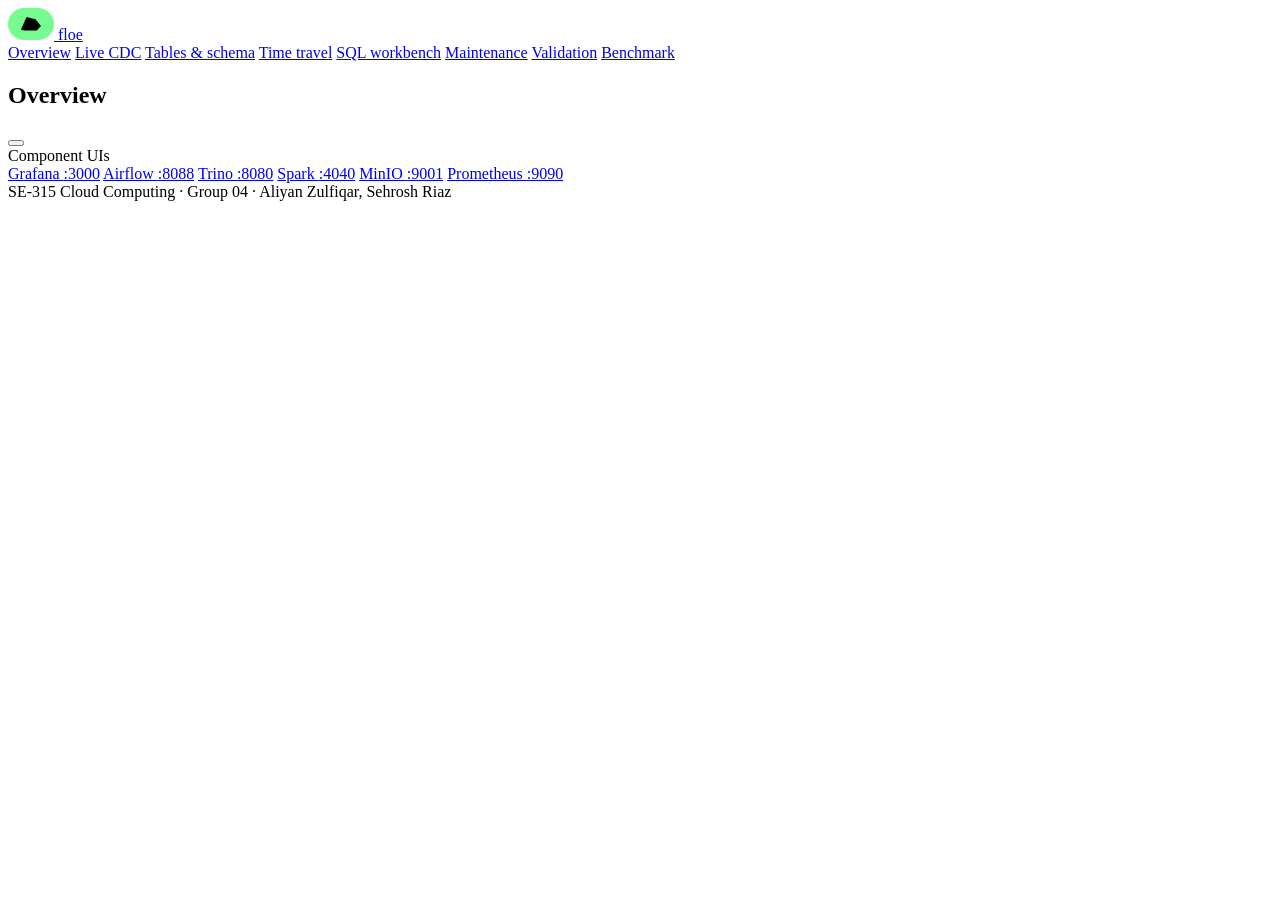
==== src/console/static/index.html @ 1747ab23 "Add the Floe Console web interface, slides, and doc fixes Console (src/console, service `console` on" ====
<!doctype html>
<html lang="en">
<head>
  <meta charset="utf-8">
  <meta name="viewport" content="width=device-width, initial-scale=1">
  <title>Floe Console</title>
  <meta name="description" content="Operate and inspect the Floe CDC lakehouse: PostgreSQL → Debezium → Kafka → Spark → Iceberg → Trino.">
  <link rel="icon" href="/favicon.svg" type="image/svg+xml">
  <link rel="stylesheet" href="/fonts.css?v=5">
  <link rel="stylesheet" href="/app.css?v=5">
</head>
<body>
  <header class="header">
    <a class="brand" href="#/overview" aria-label="Floe console home">
      <svg width="46" height="32" viewBox="0 0 46 32" aria-hidden="true">
        <rect width="46" height="32" rx="16" fill="#76fb91"/>
        <path d="M13 21.5 18.5 9l9 2.2 5.5 6.8-4.2 4.5H16Z" fill="#000"/>
      </svg>
      <span class="brand-name">floe</span>
    </a>
    <nav class="nav" aria-label="Sections">
      <a href="#/overview">Overview</a>
      <a href="#/live">Live CDC</a>
      <a href="#/tables">Tables &amp; schema</a>
      <a href="#/time-travel">Time travel</a>
      <a href="#/sql">SQL workbench</a>
      <a href="#/maintenance">Maintenance</a>
      <a href="#/validate">Validation</a>
      <a href="#/results">Benchmark</a>
    </nav>
  </header>

  <section class="hero">
    <div>
      <div class="eyebrow" id="page-eyebrow"></div>
      <h1 id="page-title">Overview</h1>
      <p id="page-sub"></p>
    </div>
    <div class="spacer"></div>
    <aside class="hero-card" id="hero-card" hidden aria-live="polite"></aside>
    <div class="pills">
      <button class="pill" id="workload-pill" type="button" title="Synthetic OLTP workload - open its controls"></button>
      <a class="pill" id="health-pill" href="#/overview" title="Component health"></a>
    </div>
  </section>

  <main class="view" id="view" tabindex="-1"></main>

  <footer class="footer">
    <span>Component UIs</span>
    <nav aria-label="Component UIs">
      <a href="http://localhost:3000" target="_blank" rel="noopener">Grafana <span>:3000</span></a>
      <a href="http://localhost:8088" target="_blank" rel="noopener">Airflow <span>:8088</span></a>
      <a href="http://localhost:8080" target="_blank" rel="noopener">Trino <span>:8080</span></a>
      <a href="http://localhost:4040" target="_blank" rel="noopener">Spark <span>:4040</span></a>
      <a href="http://localhost:9001" target="_blank" rel="noopener">MinIO <span>:9001</span></a>
      <a href="http://localhost:9090" target="_blank" rel="noopener">Prometheus <span>:9090</span></a>
    </nav>
    <span class="credit">SE-315 Cloud Computing · Group 04 · Aliyan Zulfiqar, Sehrosh Riaz</span>
  </footer>

  <div class="toast-host" id="toasts" role="status" aria-live="polite"></div>
  <script src="/app.js?v=5"></script>
</body>
</html>
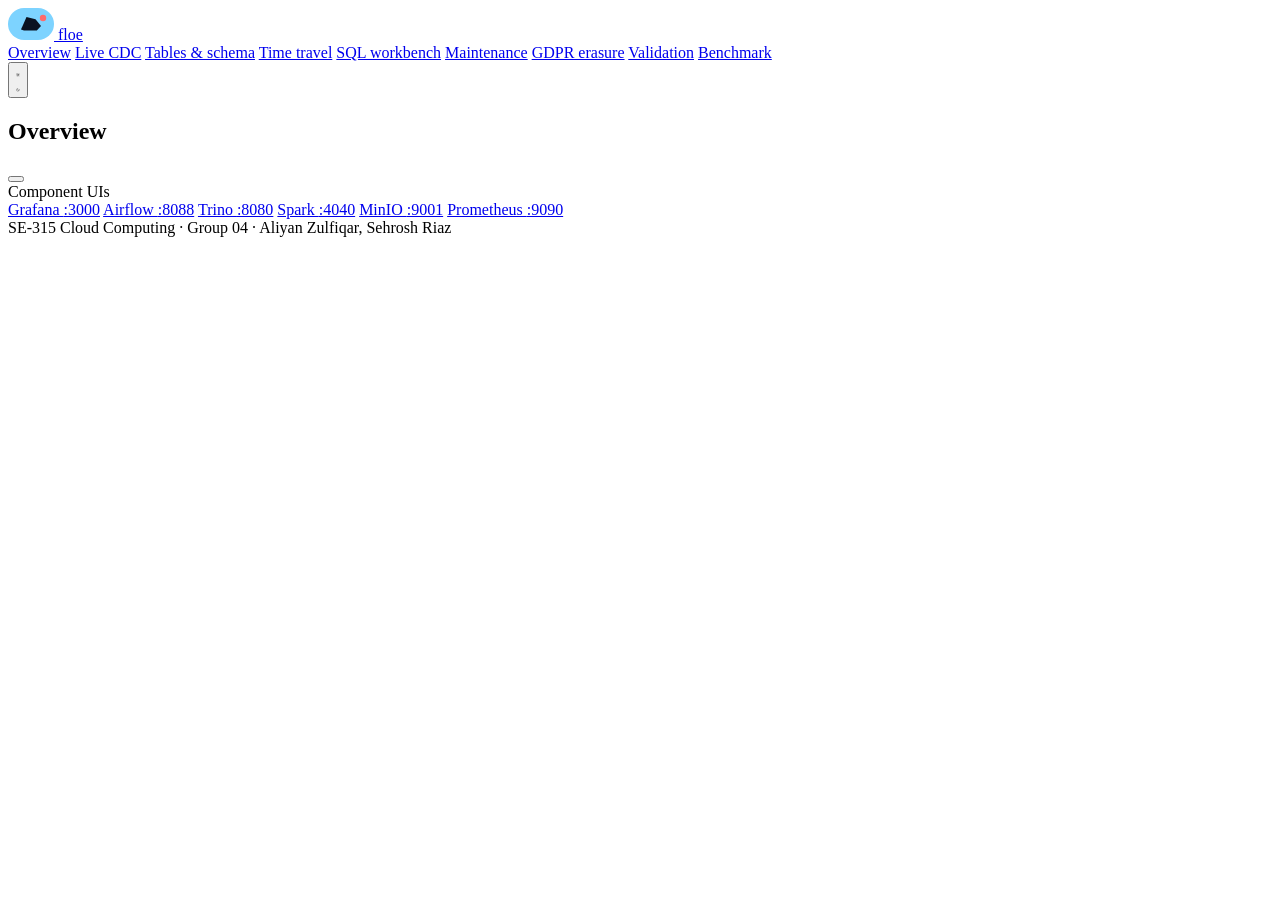
==== commit 3a3ce50b: "Console: GDPR erasure page, alert rules, new visual theme and motion New in the console: - Right to " ====
--- a/src/console/static/index.html
+++ b/src/console/static/index.html
@@ -6,15 +6,16 @@
   <title>Floe Console</title>
   <meta name="description" content="Operate and inspect the Floe CDC lakehouse: PostgreSQL → Debezium → Kafka → Spark → Iceberg → Trino.">
   <link rel="icon" href="/favicon.svg" type="image/svg+xml">
-  <link rel="stylesheet" href="/fonts.css?v=5">
-  <link rel="stylesheet" href="/app.css?v=5">
+  <script>(function () { try { var q = new URLSearchParams(location.search).get("theme"); var t = q || localStorage.getItem("floe-theme") || (matchMedia("(prefers-color-scheme: dark)").matches ? "dark" : "light"); document.documentElement.dataset.theme = t; } catch (e) { /* no storage */ } })();</script>
+  <link rel="stylesheet" href="/fonts.css?v=7">
+  <link rel="stylesheet" href="/app.css?v=7">
 </head>
 <body>
   <header class="header">
     <a class="brand" href="#/overview" aria-label="Floe console home">
       <svg width="46" height="32" viewBox="0 0 46 32" aria-hidden="true">
-        <rect width="46" height="32" rx="16" fill="#76fb91"/>
-        <path d="M13 21.5 18.5 9l9 2.2 5.5 6.8-4.2 4.5H16Z" fill="#000"/>
+        <rect width="46" height="32" rx="16" fill="#7dd3ff"/>
+        <path d="M13 21.5 18.5 9l9 2.2 5.5 6.8-4.2 4.5H16Z" fill="#0b1220"/><circle cx="35" cy="10" r="3.2" fill="#ff6b6b"/>
       </svg>
       <span class="brand-name">floe</span>
     </a>
@@ -25,9 +26,14 @@
       <a href="#/time-travel">Time travel</a>
       <a href="#/sql">SQL workbench</a>
       <a href="#/maintenance">Maintenance</a>
+      <a href="#/gdpr">GDPR erasure</a>
       <a href="#/validate">Validation</a>
       <a href="#/results">Benchmark</a>
     </nav>
+    <button class="theme-toggle" id="theme-toggle" type="button" title="Switch light / dark mode" aria-label="Switch light / dark mode">
+      <svg class="sun" viewBox="0 0 24 24" fill="none" stroke="currentColor" stroke-width="1.8" stroke-linecap="round" aria-hidden="true"><circle cx="12" cy="12" r="4"/><path d="M12 2v2M12 20v2M4.9 4.9l1.4 1.4M17.7 17.7l1.4 1.4M2 12h2M20 12h2M4.9 19.1l1.4-1.4M17.7 6.3l1.4-1.4"/></svg>
+      <svg class="moon" viewBox="0 0 24 24" fill="none" stroke="currentColor" stroke-width="1.8" stroke-linecap="round" stroke-linejoin="round" aria-hidden="true"><path d="M21 12.8A9 9 0 1 1 11.2 3a7 7 0 0 0 9.8 9.8z"/></svg>
+    </button>
   </header>
 
   <section class="hero">
@@ -60,6 +66,6 @@
   </footer>
 
   <div class="toast-host" id="toasts" role="status" aria-live="polite"></div>
-  <script src="/app.js?v=5"></script>
+  <script src="/app.js?v=7"></script>
 </body>
 </html>
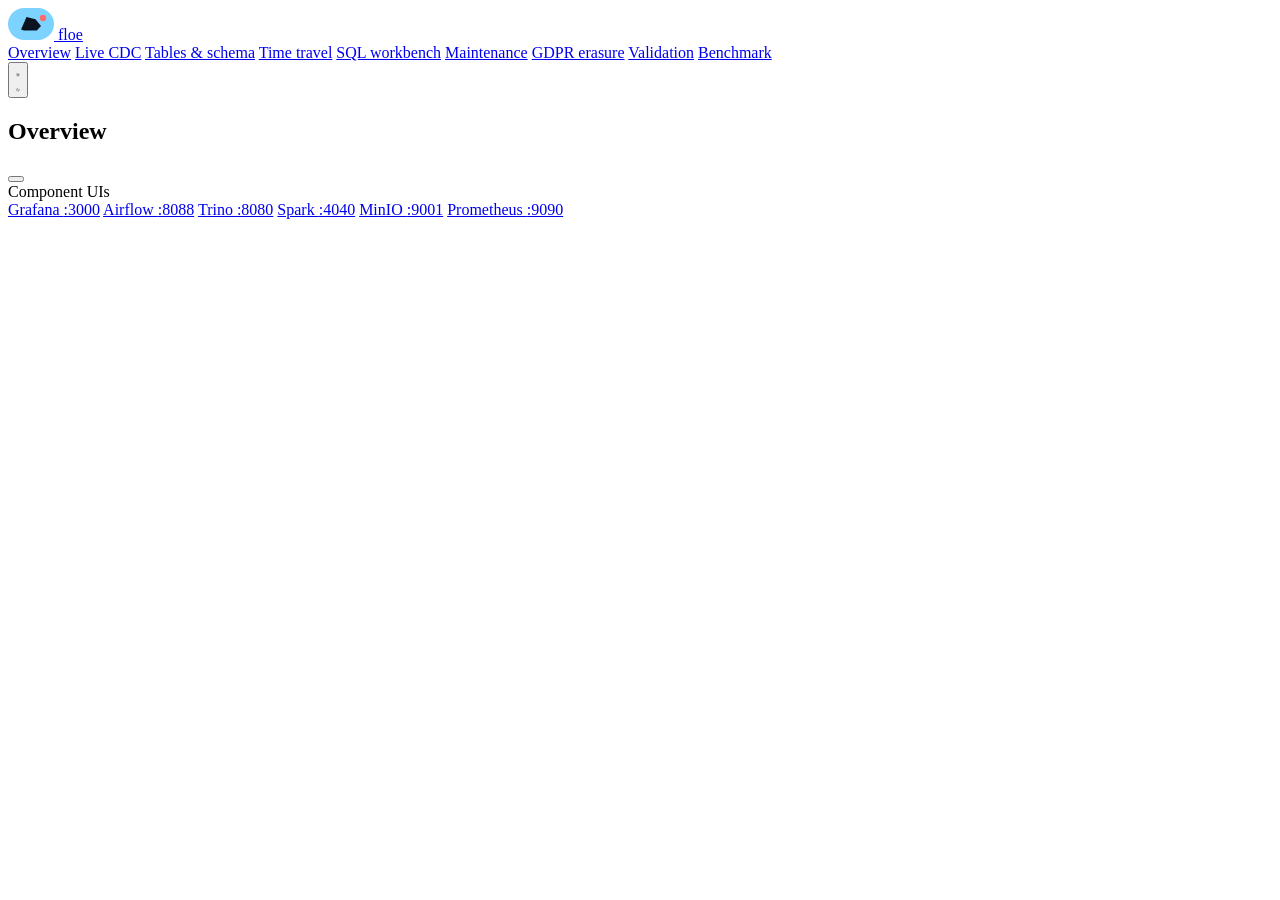
==== commit 74fa3f5a: "Console: animated pipeline route, plain-language health checks, spacing - the change data path is on" ====
--- a/src/console/static/index.html
+++ b/src/console/static/index.html
@@ -7,8 +7,8 @@
   <meta name="description" content="Operate and inspect the Floe CDC lakehouse: PostgreSQL → Debezium → Kafka → Spark → Iceberg → Trino.">
   <link rel="icon" href="/favicon.svg" type="image/svg+xml">
   <script>(function () { try { var q = new URLSearchParams(location.search).get("theme"); var t = q || localStorage.getItem("floe-theme") || (matchMedia("(prefers-color-scheme: dark)").matches ? "dark" : "light"); document.documentElement.dataset.theme = t; } catch (e) { /* no storage */ } })();</script>
-  <link rel="stylesheet" href="/fonts.css?v=7">
-  <link rel="stylesheet" href="/app.css?v=7">
+  <link rel="stylesheet" href="/fonts.css?v=11">
+  <link rel="stylesheet" href="/app.css?v=11">
 </head>
 <body>
   <header class="header">
@@ -39,11 +39,11 @@
   <section class="hero">
     <div>
       <div class="eyebrow" id="page-eyebrow"></div>
-      <h1 id="page-title">Overview</h1>
+      <h1 id="page-title" tabindex="-1">Overview</h1>
       <p id="page-sub"></p>
     </div>
     <div class="spacer"></div>
-    <aside class="hero-card" id="hero-card" hidden aria-live="polite"></aside>
+    <aside class="hero-card" id="hero-card" hidden></aside>
     <div class="pills">
       <button class="pill" id="workload-pill" type="button" title="Synthetic OLTP workload - open its controls"></button>
       <a class="pill" id="health-pill" href="#/overview" title="Component health"></a>
@@ -62,10 +62,9 @@
       <a href="http://localhost:9001" target="_blank" rel="noopener">MinIO <span>:9001</span></a>
       <a href="http://localhost:9090" target="_blank" rel="noopener">Prometheus <span>:9090</span></a>
     </nav>
-    <span class="credit">SE-315 Cloud Computing · Group 04 · Aliyan Zulfiqar, Sehrosh Riaz</span>
   </footer>
 
   <div class="toast-host" id="toasts" role="status" aria-live="polite"></div>
-  <script src="/app.js?v=7"></script>
+  <script src="/app.js?v=11"></script>
 </body>
 </html>
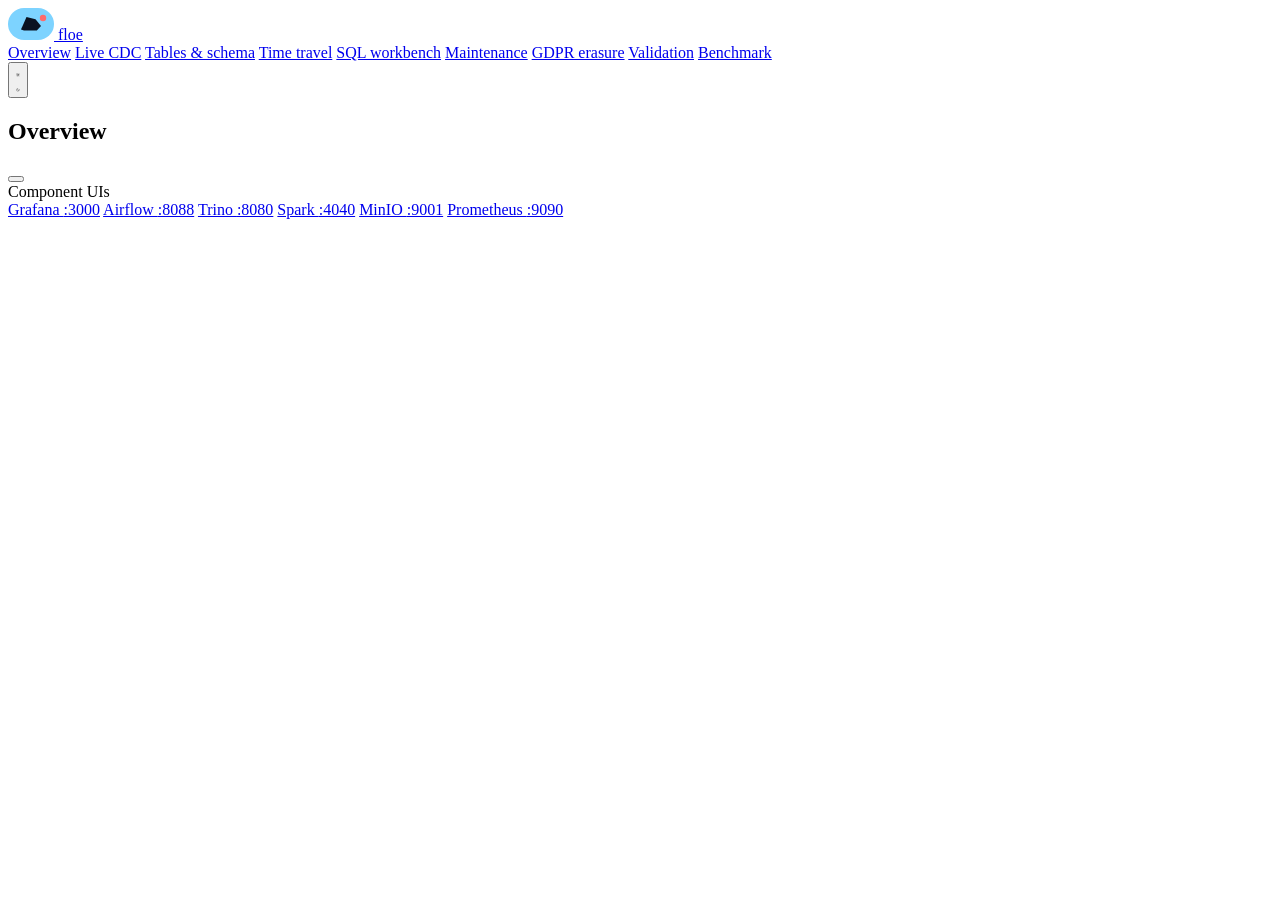
==== commit 4165e188: "Console: plain-language wording, softer flow animation; fix integration test - page subtitles, card " ====
--- a/src/console/static/index.html
+++ b/src/console/static/index.html
@@ -7,8 +7,8 @@
   <meta name="description" content="Operate and inspect the Floe CDC lakehouse: PostgreSQL → Debezium → Kafka → Spark → Iceberg → Trino.">
   <link rel="icon" href="/favicon.svg" type="image/svg+xml">
   <script>(function () { try { var q = new URLSearchParams(location.search).get("theme"); var t = q || localStorage.getItem("floe-theme") || (matchMedia("(prefers-color-scheme: dark)").matches ? "dark" : "light"); document.documentElement.dataset.theme = t; } catch (e) { /* no storage */ } })();</script>
-  <link rel="stylesheet" href="/fonts.css?v=11">
-  <link rel="stylesheet" href="/app.css?v=11">
+  <link rel="stylesheet" href="/fonts.css?v=15">
+  <link rel="stylesheet" href="/app.css?v=15">
 </head>
 <body>
   <header class="header">
@@ -65,6 +65,6 @@
   </footer>
 
   <div class="toast-host" id="toasts" role="status" aria-live="polite"></div>
-  <script src="/app.js?v=11"></script>
+  <script src="/app.js?v=15"></script>
 </body>
 </html>
